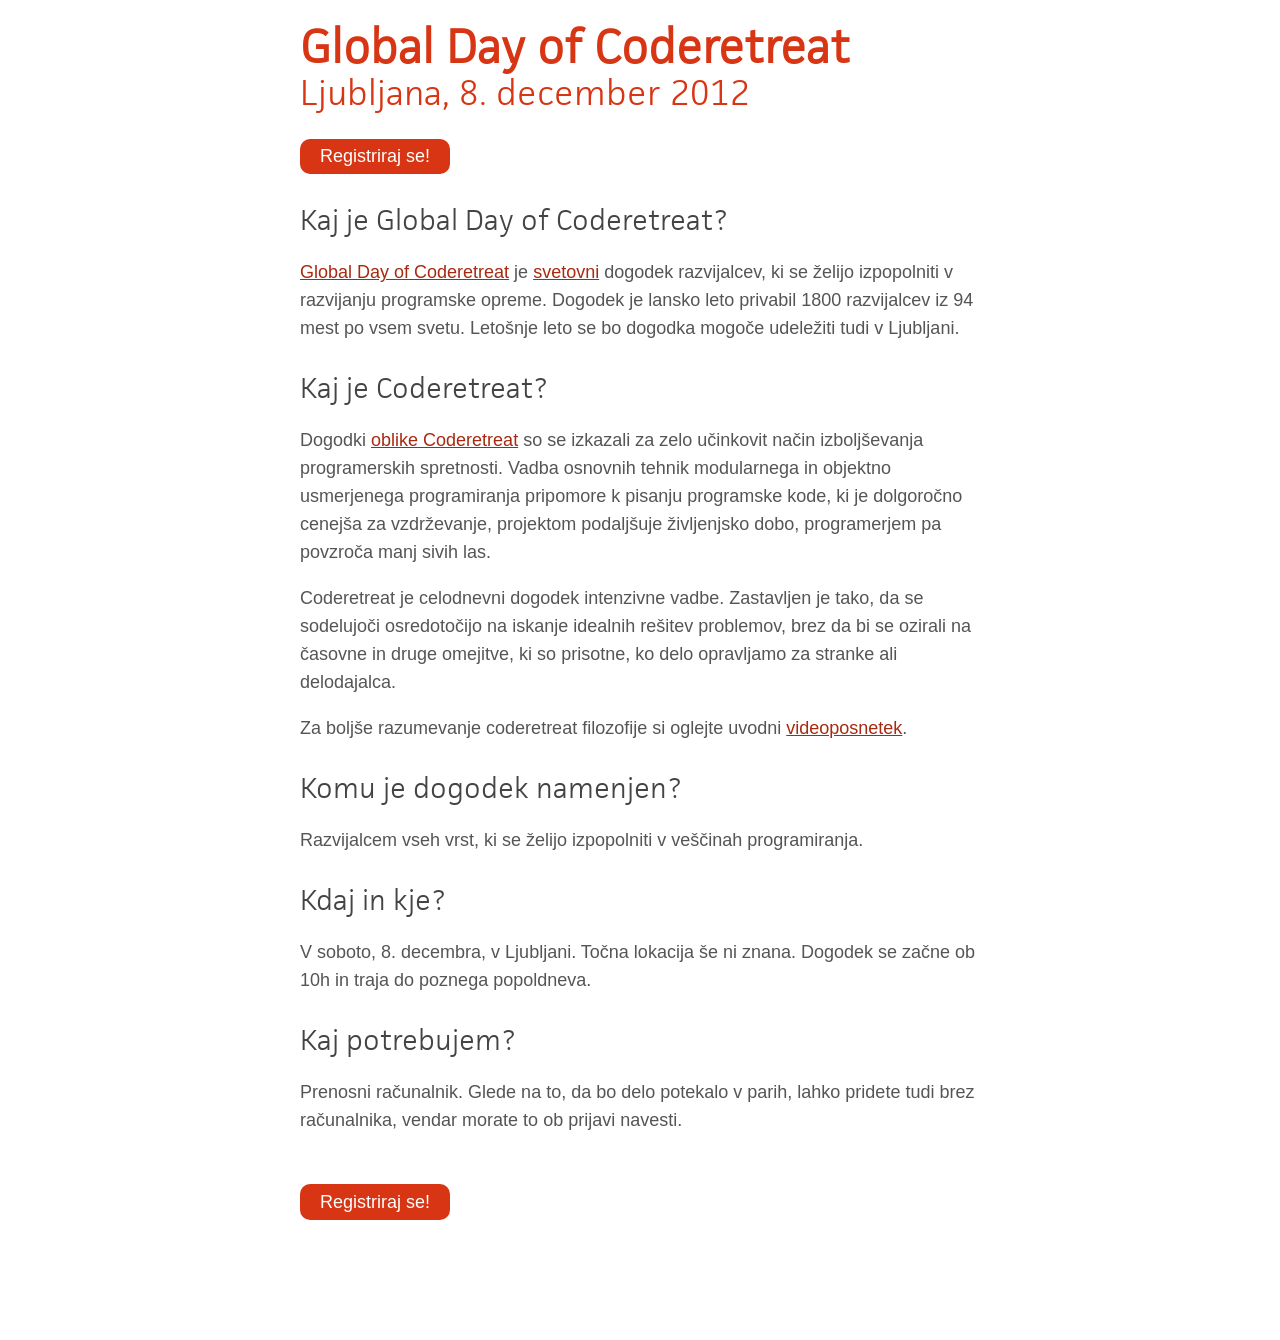
==== index.html @ df0ef3eb "generated from slim and sass" ====
<!DOCTYPE html><script type="text/javascript">document.write('<script src="http://' + (location.host || 'localhost').split(':')[0] + ':35729/livereload.js?snipver=1"></' + 'script>')</script><title>Global Day of Coderetreat 2012 – Ljubljana</title><meta charset="utf-8" /><meta content="width = device-width" name="viewport" /><link href="master.css" rel="stylesheet" /><body><header><h1>Global Day of Coderetreat</h1><h2>Ljubljana, 8. december 2012</h2></header><div class="signup"><a href="http://gdcr12-lj.eventbrite.com">Registriraj se!</a></div><div class="description"><h2>Kaj je Global Day of Coderetreat?</h2>

<p><a href="http://globalday.coderetreat.org">Global Day of Coderetreat</a> je <a href="https://maps.google.com/maps/ms?msid=211858429594081017615.0004c84674c62aa900e06&amp;msa=0&amp;ie=UTF8&amp;t=h&amp;ll=38.272689,-7.734375&amp;spn=164.696857,90&amp;z=1&amp;source=embed">svetovni</a> dogodek razvijalcev, ki se želijo izpopolniti v razvijanju programske opreme. Dogodek je lansko leto privabil 1800 razvijalcev iz 94 mest po vsem svetu. Letošnje leto se bo dogodka mogoče udeležiti tudi v Ljubljani.</p>

<h2>Kaj je Coderetreat?</h2>

<p>Dogodki <a href="http://coderetreat.org/about">oblike Coderetreat</a> so se izkazali za zelo učinkovit način izboljševanja programerskih spretnosti. Vadba osnovnih tehnik modularnega in objektno usmerjenega programiranja pripomore k pisanju programske kode, ki je dolgoročno cenejša za vzdrževanje, projektom podaljšuje življenjsko dobo, programerjem pa povzroča manj sivih las.</p>

<p>Coderetreat je celodnevni dogodek intenzivne vadbe. Zastavljen je tako, da se sodelujoči osredotočijo na iskanje idealnih rešitev problemov, brez da bi se ozirali na časovne in druge omejitve, ki so prisotne, ko delo opravljamo za stranke ali delodajalca.</p>

<p>Za boljše razumevanje coderetreat filozofije si oglejte uvodni <a href="http://vimeo.com/18955165">videoposnetek</a>.</p>

<h2>Komu je dogodek namenjen?</h2>

<p>Razvijalcem vseh vrst, ki se želijo izpopolniti v veščinah programiranja.</p>

<h2>Kdaj in kje?</h2>

<p>V soboto, 8. decembra, v Ljubljani. Točna lokacija še ni znana. Dogodek se začne ob 10h in traja do poznega popoldneva.</p>

<h2>Kaj potrebujem?</h2>

<p>Prenosni računalnik. Glede na to, da bo delo potekalo v parih, lahko pridete tudi brez računalnika, vendar morate to ob prijavi navesti.</p>
</div><div class="signup"><a href="http://gdcr12-lj.eventbrite.com">Registriraj se!</a></div></body>
---- master.css ----
@font-face {
  font-family: "JAFFacitWebLight";
  src: url([data-uri]);
  font-style: normal;
  font-weight: 300; }

html, body {
  margin: 0;
  padding: 0; }

html {
  padding-bottom: 100px; }

body {
  margin: 0 auto;
  max-width: 680px;
  padding: 20px;
  color: #333333;
  font-family: Avenir-Roman, helvetica, sans-serif;
  font-size: 18px; }
  @media (max-width: 768px) {
    body {
      padding: 40px 60px; } }
  @media (max-width: 320px) {
    body {
      padding: 10px; } }
  @media (max-width: 320px) {
    body {
      color: #222222; } }
  @media (min-width: 800px) {
    body {
      color: #555555; } }
  @media (max-width: 320px) {
    body {
      font-size: 16px; } }

h1, h2 {
  font-family: "JAFFacitWebLight";
  font-weight: normal; }

h2 {
  line-height: 34px; }

header {
  margin-bottom: 28px;
  color: #d73513;
  font-size: 22px; }
  @media (max-width: 320px) {
    header {
      margin-bottom: 12px; } }
  @media (max-width: 320px) {
    header {
      font-size: 16px; } }
  header h1, header h2 {
    margin: 0; }
  header h1 {
    font-weight: bold; }

.signup {
  -webkit-border-radius: 10px;
  border-radius: 10px;
  background: #d73513; }
  @media (max-width: 320px) {
    .signup {
      margin: 0 auto; } }
  .signup, .signup a {
    width: 150px; }
  .signup a {
    padding: 0.6em 0;
    display: block;
    color: white;
    font-weight: bold;
    text-decoration: none;
    text-align: center; }
    @media (min-width: 800px) {
      .signup a {
        padding: 0.4em 0; } }
    @media (min-width: 800px) {
      .signup a {
        font-weight: normal; } }

.description {
  line-height: 28px; }
  @media (max-width: 320px) {
    .description {
      line-height: 24px; } }
  .description p {
    margin-bottom: 18px; }
  .description a {
    color: #a8290f; }
  .description h2 {
    padding: 0;
    margin: 30px 0 20px;
    color: #444444; }

.description + .signup {
  margin-top: 50px; }
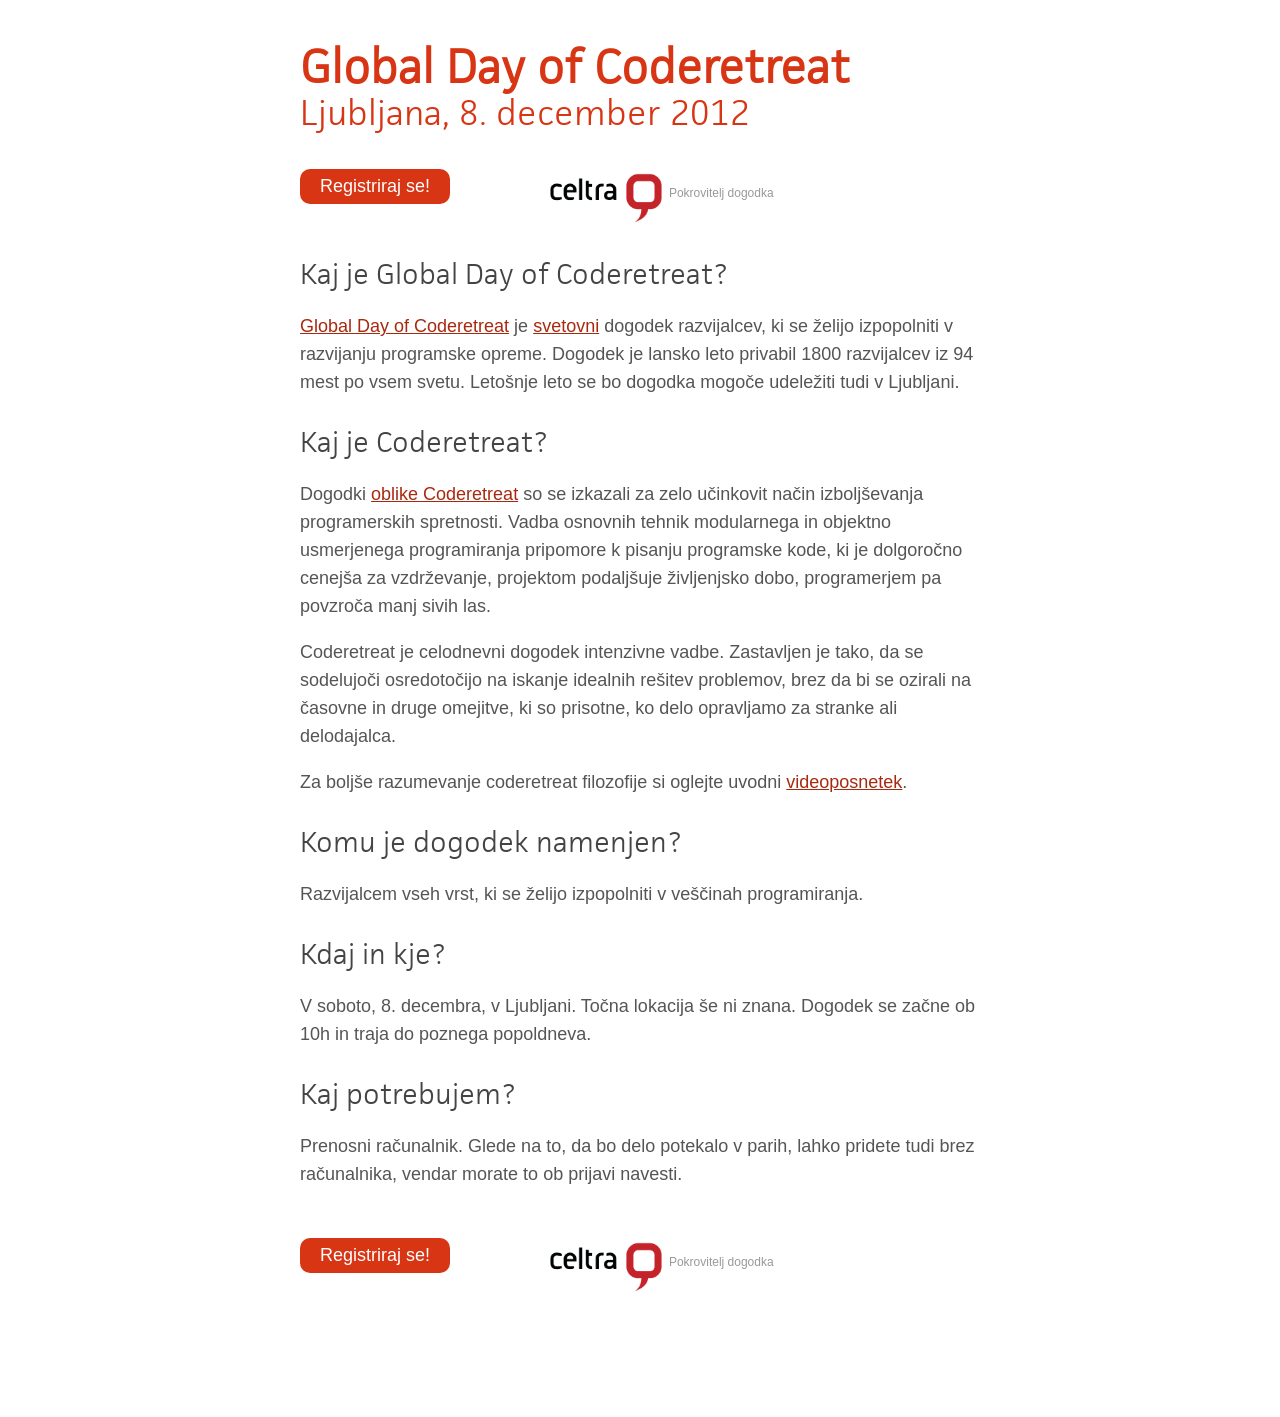
==== commit 183bbc97: "rebuild" ====
--- a/index.html
+++ b/index.html
@@ -1,4 +1,4 @@
-<!DOCTYPE html><script type="text/javascript">document.write('<script src="http://' + (location.host || 'localhost').split(':')[0] + ':35729/livereload.js?snipver=1"></' + 'script>')</script><title>Global Day of Coderetreat 2012 – Ljubljana</title><meta charset="utf-8" /><meta content="width = device-width" name="viewport" /><link href="master.css" rel="stylesheet" /><body><header><h1>Global Day of Coderetreat</h1><h2>Ljubljana, 8. december 2012</h2></header><div class="signup"><a href="http://gdcr12-lj.eventbrite.com">Registriraj se!</a></div><div class="description"><h2>Kaj je Global Day of Coderetreat?</h2>
+<!DOCTYPE html><title>Global Day of Coderetreat 2012 – Ljubljana</title><meta charset="utf-8" /><meta content="width = device-width" name="viewport" /><link href="master.css" rel="stylesheet" /><body><header><h1>Global Day of Coderetreat</h1><h2>Ljubljana, 8. december 2012</h2></header><div class="signup"><a href="http://gdcr12-lj.eventbrite.com">Registriraj se!</a></div><div class="sponsor"><a href="http://www.celtra.com"><img alt="celtra" src="celtra.png" /><span>Pokrovitelj dogodka</span></a></div><div class="description"><h2>Kaj je Global Day of Coderetreat?</h2>
 
 <p><a href="http://globalday.coderetreat.org">Global Day of Coderetreat</a> je <a href="https://maps.google.com/maps/ms?msid=211858429594081017615.0004c84674c62aa900e06&amp;msa=0&amp;ie=UTF8&amp;t=h&amp;ll=38.272689,-7.734375&amp;spn=164.696857,90&amp;z=1&amp;source=embed">svetovni</a> dogodek razvijalcev, ki se želijo izpopolniti v razvijanju programske opreme. Dogodek je lansko leto privabil 1800 razvijalcev iz 94 mest po vsem svetu. Letošnje leto se bo dogodka mogoče udeležiti tudi v Ljubljani.</p>
 
@@ -21,4 +21,14 @@
 <h2>Kaj potrebujem?</h2>
 
 <p>Prenosni računalnik. Glede na to, da bo delo potekalo v parih, lahko pridete tudi brez računalnika, vendar morate to ob prijavi navesti.</p>
-</div><div class="signup"><a href="http://gdcr12-lj.eventbrite.com">Registriraj se!</a></div></body>
+</div><div class="signup"><a href="http://gdcr12-lj.eventbrite.com">Registriraj se!</a></div><div class="sponsor top-slot"><a href="http://www.celtra.com"><img alt="celtra" src="celtra.png" /><span>Pokrovitelj dogodka</span></a></div></body><script type="text/javascript">var _gauges = _gauges || [];
+(function() {
+  var t   = document.createElement('script');
+  t.type  = 'text/javascript';
+  t.async = true;
+  t.id    = 'gauges-tracker';
+  t.setAttribute('data-site-id', '50a380e8f5a1f546a400005d');
+  t.src = '//secure.gaug.es/track.js';
+  var s = document.getElementsByTagName('script')[0];
+  s.parentNode.insertBefore(t, s);
+})();</script>
--- a/master.css
+++ b/master.css
@@ -42,12 +42,14 @@
   line-height: 34px; }
 
 header {
-  margin-bottom: 28px;
+  padding-top: 20px;
+  padding-bottom: 38px;
   color: #d73513;
   font-size: 22px; }
   @media (max-width: 320px) {
     header {
-      margin-bottom: 12px; } }
+      padding-top: 10px;
+      padding-bottom: 12px; } }
   @media (max-width: 320px) {
     header {
       font-size: 16px; } }
@@ -56,13 +58,14 @@
   header h1 {
     font-weight: bold; }
 
+.signup, .sponsor {
+  display: inline-block;
+  vertical-align: top; }
+
 .signup {
   -webkit-border-radius: 10px;
   border-radius: 10px;
   background: #d73513; }
-  @media (max-width: 320px) {
-    .signup {
-      margin: 0 auto; } }
   .signup, .signup a {
     width: 150px; }
   .signup a {
@@ -78,8 +81,13 @@
     @media (min-width: 800px) {
       .signup a {
         font-weight: normal; } }
+  @media (max-width: 320px) {
+    .signup {
+      margin: 0 auto;
+      display: block; } }
 
 .description {
+  margin-bottom: 50px;
   line-height: 28px; }
   @media (max-width: 320px) {
     .description {
@@ -93,5 +101,26 @@
     margin: 30px 0 20px;
     color: #444444; }
 
-.description + .signup {
-  margin-top: 50px; }
+.sponsor {
+  padding-top: 4px;
+  padding-left: 100px; }
+  .sponsor a {
+    text-decoration: none; }
+  .sponsor span {
+    vertical-align: top;
+    line-height: 40px;
+    padding-left: 7px;
+    font-size: 12px;
+    color: #999999; }
+  .sponsor img {
+    height: 50px; }
+  @media (max-width: 320px) {
+    .sponsor {
+      margin-top: 60px; }
+      .sponsor span {
+        display: block;
+        padding: 0; } }
+
+@media (max-width: 320px) {
+  header + .signup + .sponsor {
+    display: none !important; } }
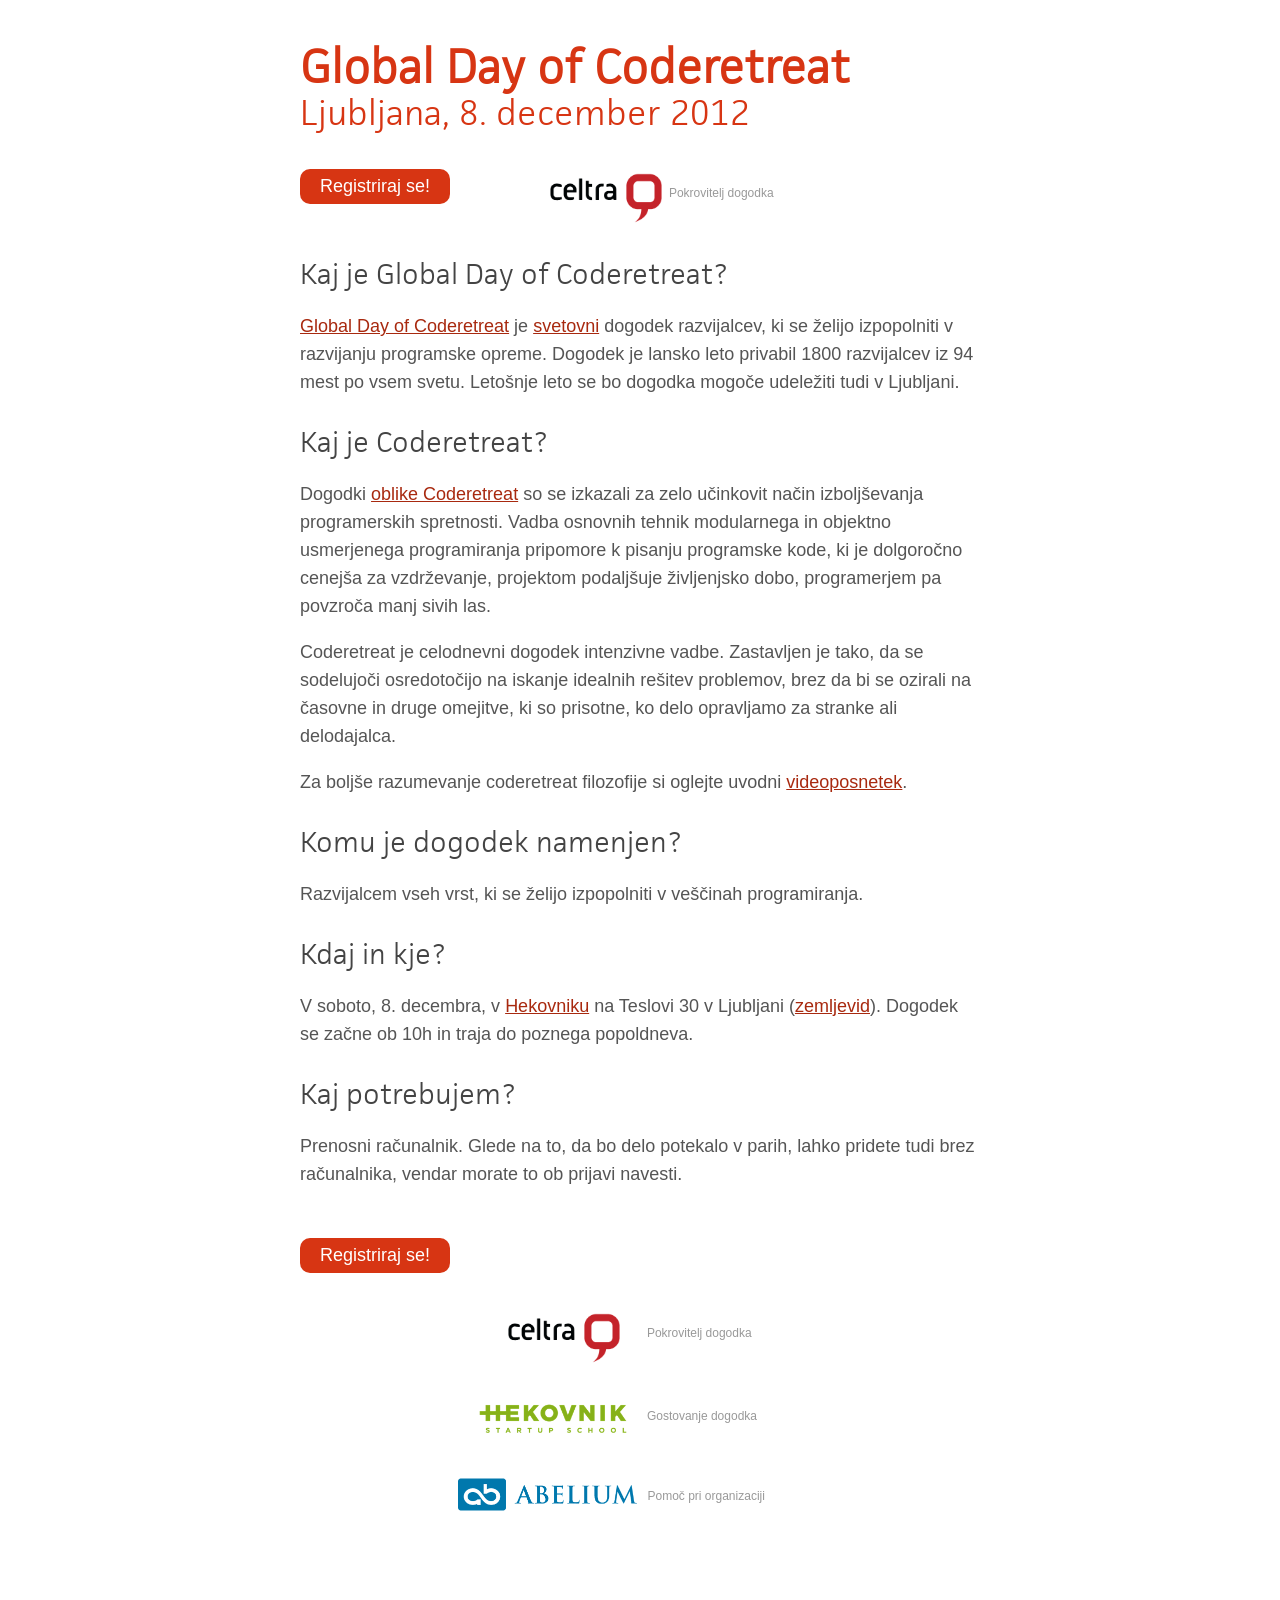
==== commit 0f8de6f1: "rebuild" ====
--- a/index.html
+++ b/index.html
@@ -16,12 +16,14 @@
 
 <h2>Kdaj in kje?</h2>
 
-<p>V soboto, 8. decembra, v Ljubljani. Točna lokacija še ni znana. Dogodek se začne ob 10h in traja do poznega popoldneva.</p>
+<p>V soboto, 8. decembra, v <a href="http://hekovnik.com/location/">Hekovniku</a> na Teslovi 30 v
+Ljubljani (<a href="http://goo.gl/maps/2zS1A">zemljevid</a>). Dogodek se začne ob 10h in traja
+do poznega popoldneva.</p>
 
 <h2>Kaj potrebujem?</h2>
 
 <p>Prenosni računalnik. Glede na to, da bo delo potekalo v parih, lahko pridete tudi brez računalnika, vendar morate to ob prijavi navesti.</p>
-</div><div class="signup"><a href="http://gdcr12-lj.eventbrite.com">Registriraj se!</a></div><div class="sponsor top-slot"><a href="http://www.celtra.com"><img alt="celtra" src="celtra.png" /><span>Pokrovitelj dogodka</span></a></div></body><script type="text/javascript">var _gauges = _gauges || [];
+</div><div class="signup"><a href="http://gdcr12-lj.eventbrite.com">Registriraj se!</a></div><div class="sponsor celtra thanks"><a href="http://www.celtra.com"><img alt="celtra" src="celtra.png" /><span>Pokrovitelj dogodka</span></a></div><div class="sponsor hekovnik thanks"><a href="http://hekovnik.com/"><img alt="hekovnik" src="hekovnik.png" /><span>Gostovanje dogodka</span></a></div><div class="sponsor abelium thanks"><a href="http://www.abelium.eu"><img alt="abelium" src="abelium.png" /><span>Pomoč pri organizaciji</span></a></div></body><script type="text/javascript">var _gauges = _gauges || [];
 (function() {
   var t   = document.createElement('script');
   t.type  = 'text/javascript';
--- a/master.css
+++ b/master.css
@@ -121,6 +121,30 @@
         display: block;
         padding: 0; } }
 
+.thanks {
+  display: block;
+  margin: 0 auto;
+  padding-top: 40px;
+  padding-left: 0;
+  height: 50px;
+  width: 400px; }
+
+.celtra img {
+  padding-left: 68px;
+  padding-right: 20px; }
+
+.hekovnik {
+  padding-top: 25px; }
+  .hekovnik img {
+    padding-left: 26px; }
+  .hekovnik span {
+    line-height: 56px; }
+
+.abelium img {
+  padding-left: 8px; }
+.abelium span {
+  line-height: 37px; }
+
 @media (max-width: 320px) {
   header + .signup + .sponsor {
     display: none !important; } }
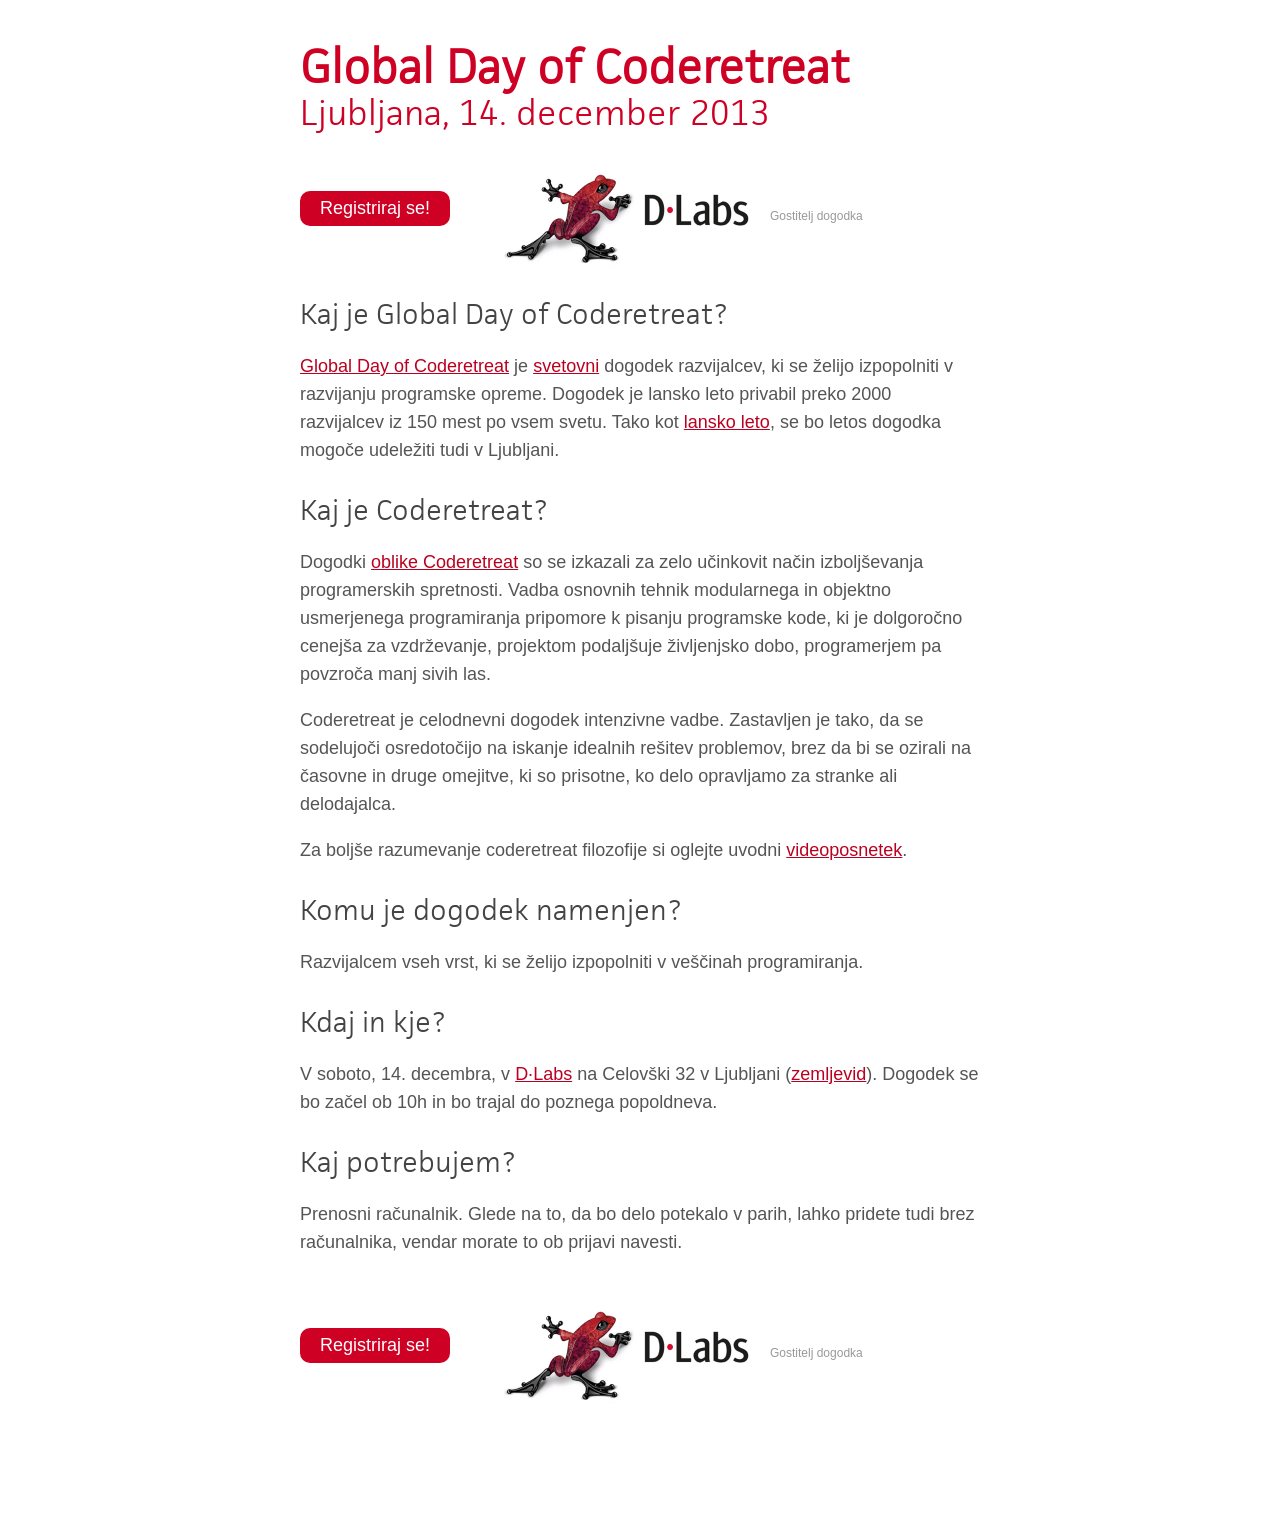
==== commit 7bb5adf0: "2013" ====
--- a/index.html
+++ b/index.html
@@ -1,6 +1,10 @@
-<!DOCTYPE html><title>Global Day of Coderetreat 2012 – Ljubljana</title><meta charset="utf-8" /><meta content="width = device-width" name="viewport" /><link href="master.css" rel="stylesheet" /><body><header><h1>Global Day of Coderetreat</h1><h2>Ljubljana, 8. december 2012</h2></header><div class="signup"><a href="http://gdcr12-lj.eventbrite.com">Registriraj se!</a></div><div class="sponsor"><a href="http://www.celtra.com"><img alt="celtra" src="celtra.png" /><span>Pokrovitelj dogodka</span></a></div><div class="description"><h2>Kaj je Global Day of Coderetreat?</h2>
+<!DOCTYPE html><title>Global Day of Coderetreat 2013 – Ljubljana</title><meta charset="utf-8" /><meta content="width = device-width" name="viewport" /><link href="master.css" rel="stylesheet" /><body><header><h1>Global Day of Coderetreat</h1><h2>Ljubljana, 14. december 2013</h2></header><div class="signup"><a href="http://gdcr13-lj.eventbrite.com">Registriraj se!</a></div><div class="sponsor"><a href="http://dlabs.si"><img alt="dlabs" src="dlabs.png" /><span>Gostitelj dogodka</span></a></div><div class="description"><h2>Kaj je Global Day of Coderetreat?</h2>
 
-<p><a href="http://globalday.coderetreat.org">Global Day of Coderetreat</a> je <a href="https://maps.google.com/maps/ms?msid=211858429594081017615.0004c84674c62aa900e06&amp;msa=0&amp;ie=UTF8&amp;t=h&amp;ll=38.272689,-7.734375&amp;spn=164.696857,90&amp;z=1&amp;source=embed">svetovni</a> dogodek razvijalcev, ki se želijo izpopolniti v razvijanju programske opreme. Dogodek je lansko leto privabil 1800 razvijalcev iz 94 mest po vsem svetu. Letošnje leto se bo dogodka mogoče udeležiti tudi v Ljubljani.</p>
+<p><a href="http://gdcr.coderetreat.org">Global Day of Coderetreat</a> je <a href="http://goo.gl/maps/jQs7C">svetovni</a> dogodek
+  razvijalcev, ki se želijo izpopolniti v razvijanju programske opreme.
+  Dogodek je lansko leto privabil preko 2000 razvijalcev iz 150 mest po
+  vsem svetu. Tako kot <a href="http://coderetreat.si/2012">lansko leto</a>, se bo letos dogodka mogoče
+  udeležiti tudi v Ljubljani.</p>
 
 <h2>Kaj je Coderetreat?</h2>
 
@@ -16,20 +20,20 @@
 
 <h2>Kdaj in kje?</h2>
 
-<p>V soboto, 8. decembra, v <a href="http://hekovnik.com/location/">Hekovniku</a> na Teslovi 30 v
-Ljubljani (<a href="http://goo.gl/maps/2zS1A">zemljevid</a>). Dogodek se začne ob 10h in traja
-do poznega popoldneva.</p>
+<p>V soboto, 14. decembra, v <a href="http://dlabs.si">D·Labs</a> na Celovški 32 v
+Ljubljani (<a href="http://goo.gl/maps/LLbYH">zemljevid</a>). Dogodek se bo začel ob 10h in
+bo trajal do poznega popoldneva.</p>
 
 <h2>Kaj potrebujem?</h2>
 
 <p>Prenosni računalnik. Glede na to, da bo delo potekalo v parih, lahko pridete tudi brez računalnika, vendar morate to ob prijavi navesti.</p>
-</div><div class="signup"><a href="http://gdcr12-lj.eventbrite.com">Registriraj se!</a></div><div class="sponsor celtra thanks"><a href="http://www.celtra.com"><img alt="celtra" src="celtra.png" /><span>Pokrovitelj dogodka</span></a></div><div class="sponsor hekovnik thanks"><a href="http://hekovnik.com/"><img alt="hekovnik" src="hekovnik.png" /><span>Gostovanje dogodka</span></a></div><div class="sponsor abelium thanks"><a href="http://www.abelium.eu"><img alt="abelium" src="abelium.png" /><span>Pomoč pri organizaciji</span></a></div></body><script type="text/javascript">var _gauges = _gauges || [];
+</div><div class="signup"><a href="http://gdcr13-lj.eventbrite.com">Registriraj se!</a></div><div class="sponsor dlabs thanks"><a href="http://dlabs.si"><img alt="D·Labs" src="dlabs.png" /><span>Gostitelj dogodka</span></a></div></body><script type="text/javascript">var _gauges = _gauges || [];
 (function() {
   var t   = document.createElement('script');
   t.type  = 'text/javascript';
   t.async = true;
   t.id    = 'gauges-tracker';
-  t.setAttribute('data-site-id', '50a380e8f5a1f546a400005d');
+  t.setAttribute('data-site-id', '51bb5cc0108d7b540600002e');
   t.src = '//secure.gaug.es/track.js';
   var s = document.getElementsByTagName('script')[0];
   s.parentNode.insertBefore(t, s);
--- a/master.css
+++ b/master.css
@@ -44,7 +44,7 @@
 header {
   padding-top: 20px;
   padding-bottom: 38px;
-  color: #d73513;
+  color: #ce0024;
   font-size: 22px; }
   @media (max-width: 320px) {
     header {
@@ -63,9 +63,9 @@
   vertical-align: top; }
 
 .signup {
-  -webkit-border-radius: 10px;
   border-radius: 10px;
-  background: #d73513; }
+  background: #ce0024;
+  margin-top: 22px; }
   .signup, .signup a {
     width: 150px; }
   .signup a {
@@ -95,25 +95,29 @@
   .description p {
     margin-bottom: 18px; }
   .description a {
-    color: #a8290f; }
+    color: #ba0020; }
   .description h2 {
     padding: 0;
     margin: 30px 0 20px;
     color: #444444; }
 
 .sponsor {
+  position: relative;
+  height: 95px;
   padding-top: 4px;
-  padding-left: 100px; }
+  padding-left: 50px; }
   .sponsor a {
     text-decoration: none; }
   .sponsor span {
-    vertical-align: top;
-    line-height: 40px;
-    padding-left: 7px;
+    position: absolute;
+    top: 40px;
+    left: 320px;
+    width: 10em;
     font-size: 12px;
     color: #999999; }
   .sponsor img {
-    height: 50px; }
+    width: 250px;
+    height: 95px; }
   @media (max-width: 320px) {
     .sponsor {
       margin-top: 60px; }
@@ -121,30 +125,18 @@
         display: block;
         padding: 0; } }
 
-.thanks {
-  display: block;
-  margin: 0 auto;
-  padding-top: 40px;
-  padding-left: 0;
-  height: 50px;
-  width: 400px; }
-
-.celtra img {
-  padding-left: 68px;
-  padding-right: 20px; }
-
-.hekovnik {
-  padding-top: 25px; }
-  .hekovnik img {
-    padding-left: 26px; }
-  .hekovnik span {
-    line-height: 56px; }
-
-.abelium img {
-  padding-left: 8px; }
-.abelium span {
-  line-height: 37px; }
-
+@media (max-width: 320px) {
+  .thanks {
+    width: auto;
+    margin-top: 20px;
+    margin-bottom: 40px; }
+    .thanks img {
+      padding: 0; }
+    .thanks span, .thanks img {
+      display: block;
+      width: auto;
+      text-align: center;
+      margin: 0 auto; } }
 @media (max-width: 320px) {
   header + .signup + .sponsor {
     display: none !important; } }
